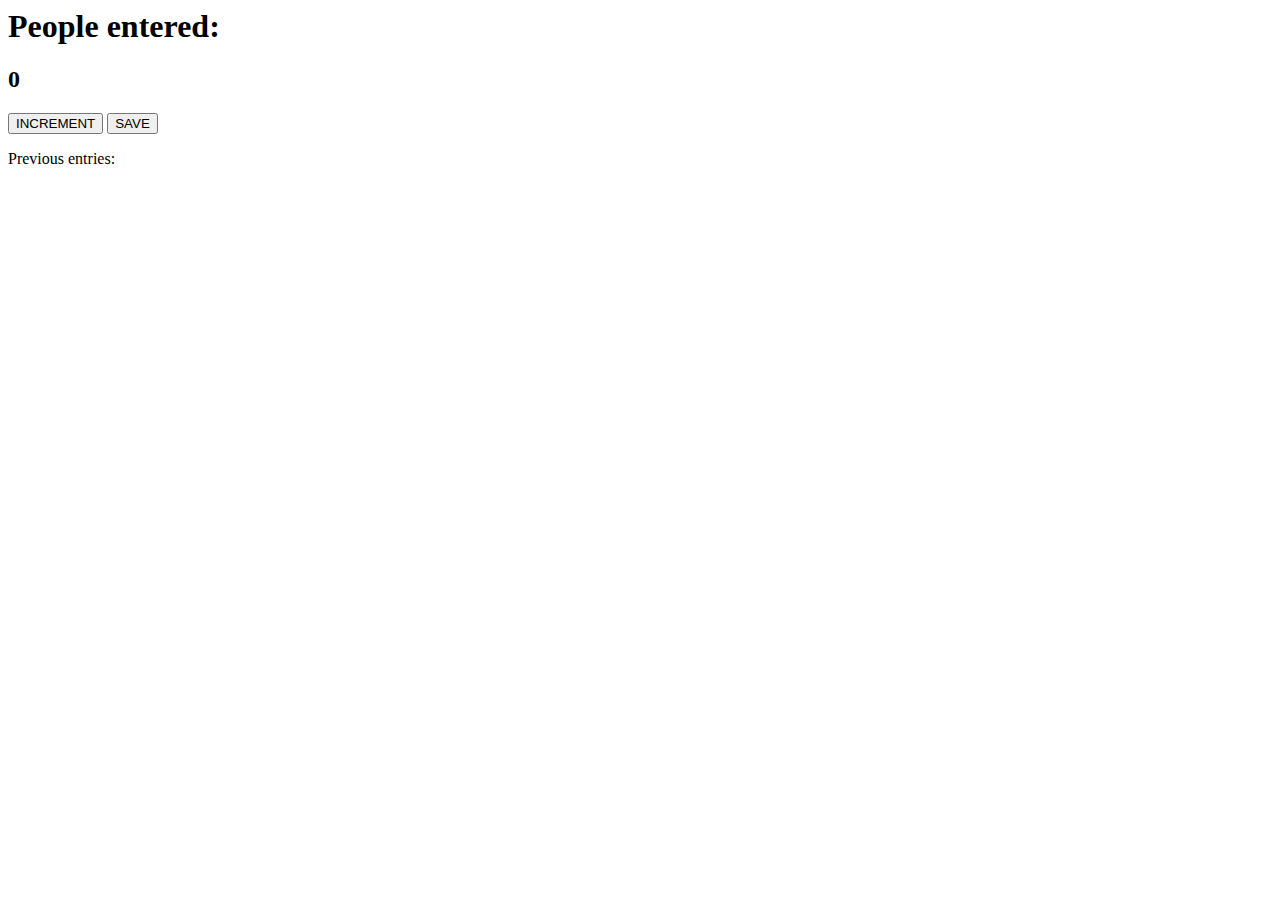
==== index.html @ 8caba05f "counter_app" ====
<html>
    <head>
        <link rel="stylesheet" href="index.css">
    </head>
    <body>
        <h1>People entered:</h1>
        <h2 id="count-el">0</h2>
        <button id="increment-btn" onclick="increment()">INCREMENT</button>
        <button id="save-btn" onclick="save()">SAVE</button>
        <p id="save-el">Previous entries: </p>
        <script src="index.js">
            nnerText
        </script>
    </body>
</html>
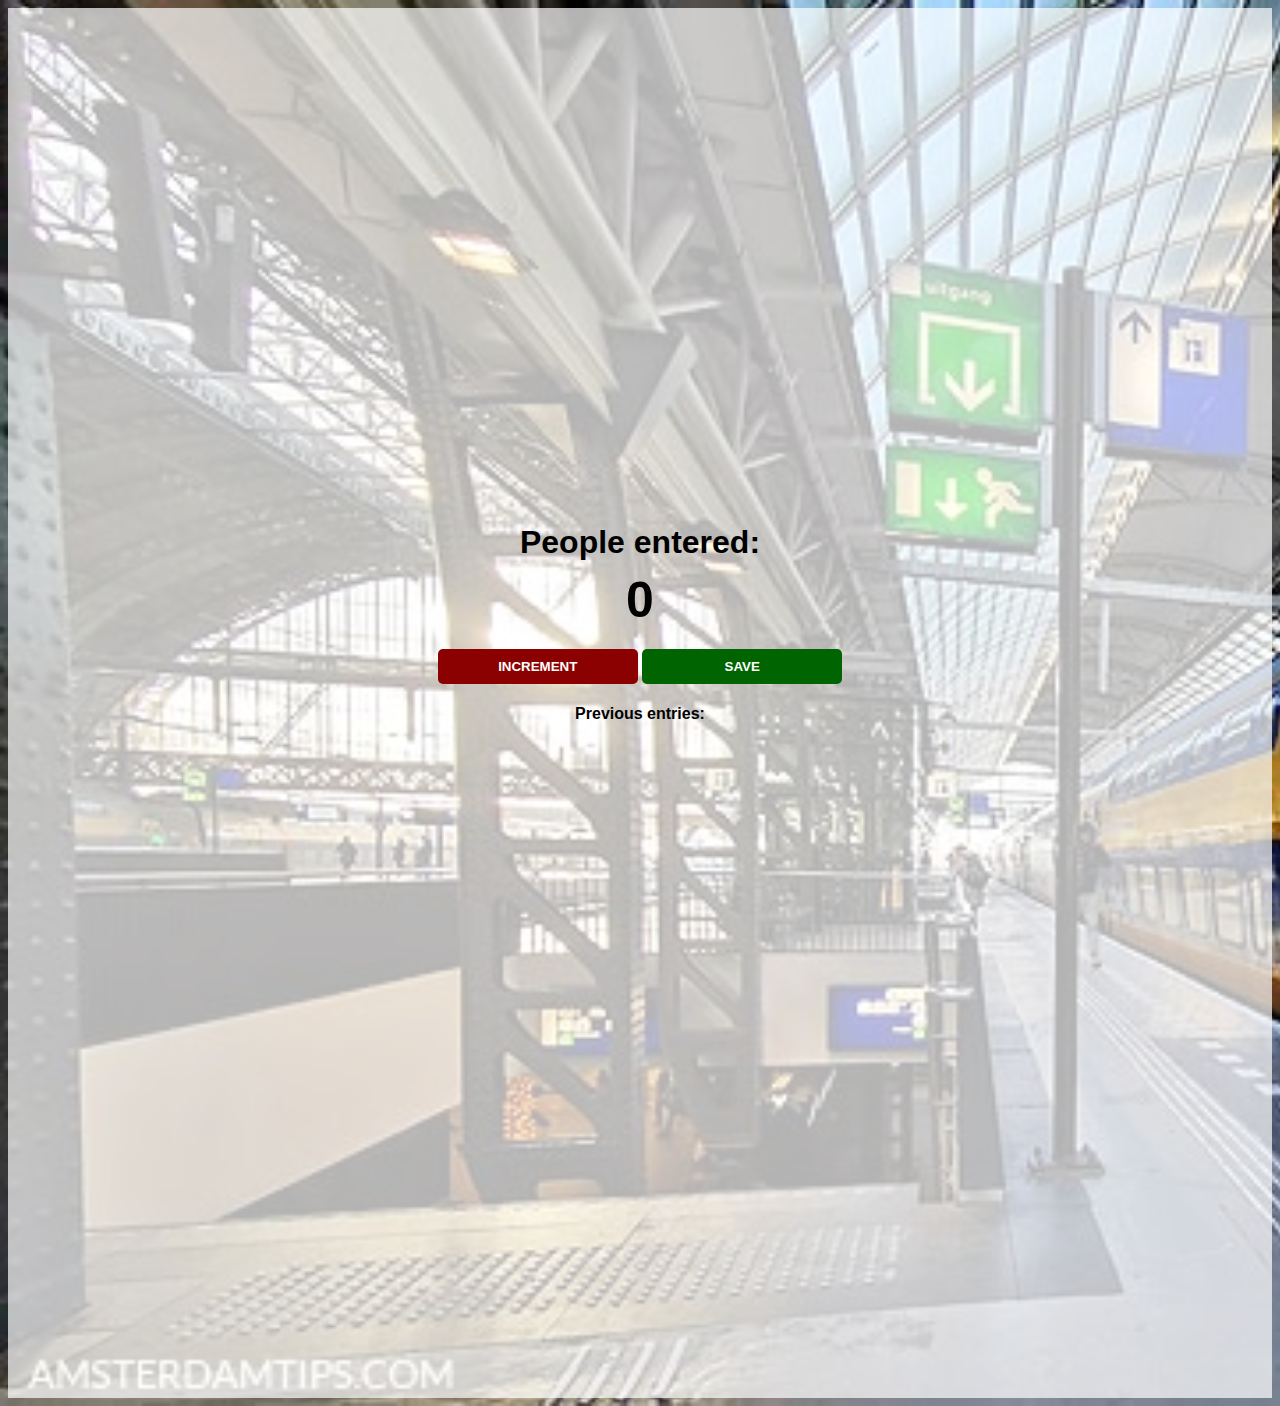
==== commit cb9a363d: "count app" ====
--- a/index.html
+++ b/index.html
@@ -1,14 +1,16 @@
 <html>
     <head>
-        <link rel="stylesheet" href="index.css">
+        <link rel="stylesheet" href="style.css">
     </head>
     <body>
-        <h1>People entered:</h1>
-        <h2 id="count-el">0</h2>
-        <button id="increment-btn" onclick="increment()">INCREMENT</button>
-        <button id="save-btn" onclick="save()">SAVE</button>
-        <p id="save-el">Previous entries: </p>
-        <script src="index.js">
+        <div class="back-blur">
+            <h1>People entered:</h1>
+            <h2 id="count-el">0</h2>
+            <button id="increment-btn" onclick="increment()">INCREMENT</button>
+            <button id="save-btn" onclick="save()">SAVE</button>
+            <p id="save-el">Previous entries: </p>
+        </div>
+        <script src="script.js">
             nnerText
         </script>
     </body>
--- a/style.css
+++ b/style.css
@@ -0,0 +1,44 @@
+body {
+    background-image: url("station.jpg");
+    background-size: cover;
+    font-family: -apple-system, BlinkMacSystemFont, 'Segoe UI', Roboto, Oxygen, Ubuntu, Cantarell, 'Open Sans', 'Helvetica Neue', sans-serif;
+    font-weight: bold;
+    text-align: center;
+}
+
+h1 {
+    margin-top: 10px;
+    margin-bottom: 10px;
+}
+
+h2 {
+    font-size: 50px;
+    margin-top: 0;
+    margin-bottom: 20px;
+}
+
+button {
+    border: none;
+    padding-top: 10px;
+    padding-bottom: 10px;
+    color: white;
+    font-weight: bold;
+    width: 200px;
+    margin-bottom: 5px;
+    border-radius: 5px;
+}
+
+#increment-btn {
+    background: darkred;
+}
+
+#save-btn {
+    background: darkgreen;
+}
+
+.back-blur {
+    background: rgba(255,255,255, 0.7);
+    height: 100%;
+    padding-top: 40%;
+
+}